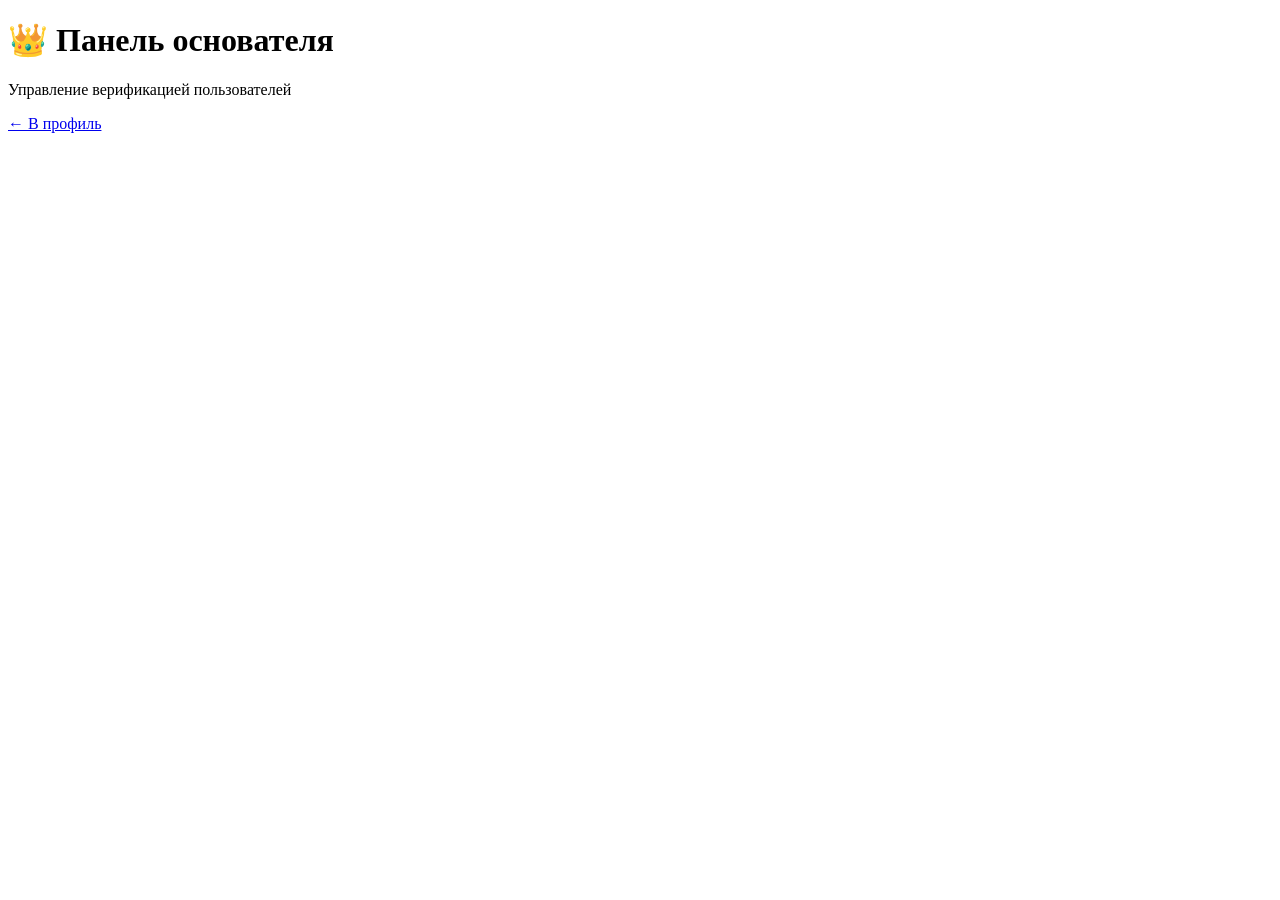
==== admin.html @ 9351183d "Create admin.html" ====
<!DOCTYPE html>
<html lang="ru">
<head>
    <meta charset="UTF-8">
    <meta name="viewport" content="width=device-width, initial-scale=1.0">
    <title>СмотрюTV — Панель основателя</title>
    <link rel="stylesheet" href="https://cdnjs.cloudflare.com/ajax/libs/font-awesome/6.0.0/css/all.min.css">
    <link rel="stylesheet" href="style.css">
</head>
<body>

    <div class="admin-wrap">
        <h1>👑 Панель основателя</h1>
        <p class="admin-sub">Управление верификацией пользователей</p>

        <div id="notFounder" class="not-founder" style="display:none;">
            Доступ только для основателя.
        </div>

        <div id="adminContent" style="display:none;">
            <div class="users-list" id="usersList"></div>
        </div>

        <a href="profile.html" class="back-link">← В профиль</a>
    </div>

    <script src="script.js"></script>
</body>
          </html>
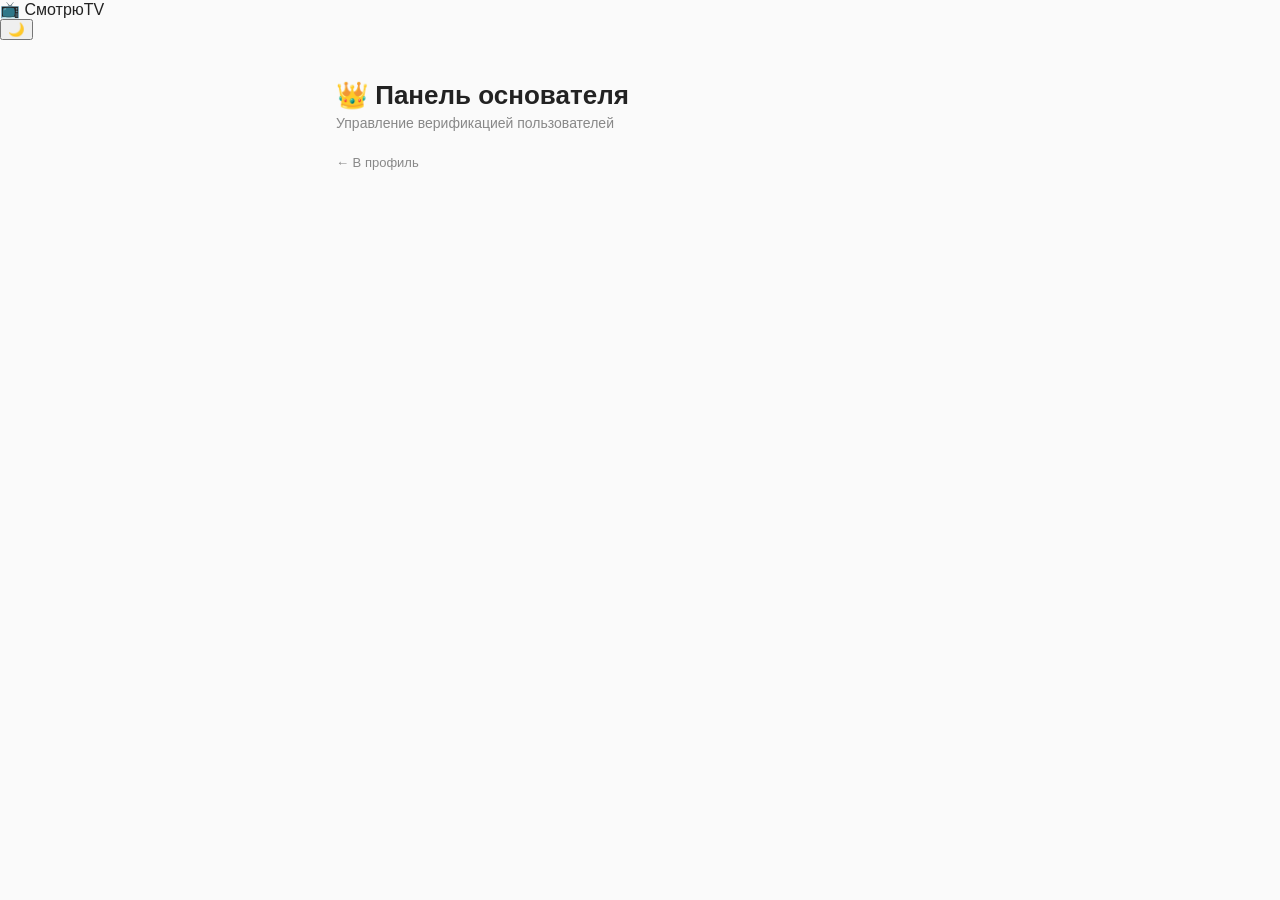
==== commit c5ba6e41: "Update admin.html" ====
--- a/admin.html
+++ b/admin.html
@@ -8,6 +8,11 @@
     <link rel="stylesheet" href="style.css">
 </head>
 <body>
+
+    <header class="top-bar">
+        <div class="logo">📺 Смотрю<span>TV</span></div>
+        <button class="theme-toggle" id="themeToggle" title="Сменить тему">🌙</button>
+    </header>
 
     <div class="admin-wrap">
         <h1>👑 Панель основателя</h1>
@@ -26,4 +31,4 @@
 
     <script src="script.js"></script>
 </body>
-          </html>
+    </html>
--- a/style.css
+++ b/style.css
@@ -0,0 +1,273 @@
+/* ===== Базовые ===== */
+* { box-sizing: border-box; }
+body {
+    margin: 0;
+    padding-bottom: 70px;
+    font-family: -apple-system, "Segoe UI", Roboto, sans-serif;
+    background: #fafafa;
+    color: #222;
+}
+
+.content { padding: 40px 20px; text-align: center; }
+
+/* ===== Нижняя панель ===== */
+.bottom-nav {
+    position: fixed;
+    bottom: 0;
+    left: 0;
+    width: 100%;
+    height: 60px;
+    background: #fff;
+    display: flex;
+    justify-content: space-around;
+    align-items: center;
+    border-top: 1px solid #eee;
+    box-shadow: 0 -2px 10px rgba(0,0,0,0.05);
+    z-index: 100;
+}
+.nav-item {
+    display: flex;
+    flex-direction: column;
+    align-items: center;
+    text-decoration: none;
+    color: #888;
+    font-size: 12px;
+    transition: color 0.2s;
+}
+.nav-item i { font-size: 20px; margin-bottom: 4px; }
+.nav-item.active { color: #007aff; }
+
+/* ===== Окно регистрации ===== */
+.auth-body {
+    display: flex;
+    justify-content: center;
+    align-items: center;
+    min-height: 100vh;
+    background: linear-gradient(135deg, #667eea, #764ba2);
+    padding: 20px;
+}
+.auth-box {
+    background: #fff;
+    padding: 32px 24px;
+    border-radius: 20px;
+    width: 100%;
+    max-width: 340px;
+    text-align: center;
+    box-shadow: 0 10px 30px rgba(0,0,0,0.2);
+}
+.auth-box h1 { margin: 0; color: #333; }
+.auth-sub { color: #888; margin: 6px 0 18px; font-size: 14px; }
+
+.tabs {
+    display: flex;
+    background: #f2f2f2;
+    border-radius: 10px;
+    padding: 4px;
+    margin-bottom: 16px;
+}
+.tab {
+    flex: 1;
+    border: none;
+    background: transparent;
+    padding: 8px;
+    border-radius: 8px;
+    cursor: pointer;
+    font-weight: 600;
+    color: #888;
+    font-size: 14px;
+}
+.tab.active { background: #fff; color: #333; box-shadow: 0 2px 6px rgba(0,0,0,0.1); }
+
+.field { margin-bottom: 12px; }
+.field input {
+    width: 100%;
+    padding: 12px;
+    border: 1px solid #ddd;
+    border-radius: 10px;
+    font-size: 14px;
+    outline: none;
+    transition: border 0.2s;
+}
+.field input:focus { border-color: #007aff; }
+
+.btn-main {
+    width: 100%;
+    padding: 12px;
+    background: #007aff;
+    color: #fff;
+    border: none;
+    border-radius: 10px;
+    font-size: 15px;
+    font-weight: 600;
+    cursor: pointer;
+    margin-top: 8px;
+    display: block;
+    text-decoration: none;
+    text-align: center;
+}
+.btn-main:hover { background: #0066d6; }
+.btn-admin { background: linear-gradient(135deg, #f6c945, #e6a700); color: #222; margin-top: 10px; }
+.btn-admin:hover { background: linear-gradient(135deg, #e6a700, #c89000); }
+
+.msg { font-size: 13px; color: #e53935; min-height: 18px; margin: 10px 0 0; }
+.back-link { display: block; margin-top: 14px; font-size: 13px; color: #888; text-decoration: none; }
+.back-link:hover { color: #333; }
+
+/* ===== Профиль ===== */
+.profile-card {
+    max-width: 340px;
+    margin: 60px auto;
+    background: #fff;
+    padding: 30px 24px;
+    border-radius: 20px;
+    text-align: center;
+    box-shadow: 0 6px 20px rgba(0,0,0,0.08);
+}
+.avatar {
+    width: 80px;
+    height: 80px;
+    border-radius: 50%;
+    background: #007aff;
+    color: #fff;
+    font-size: 34px;
+    display: flex;
+    align-items: center;
+    justify-content: center;
+    margin: 0 auto 12px;
+}
+.profile-card h2 {
+    margin: 8px 0 4px;
+    display: flex;
+    justify-content: center;
+    align-items: center;
+    gap: 6px;
+    flex-wrap: wrap;
+}
+.profile-card p { color: #888; margin: 0 0 10px; font-size: 14px; }
+.badge {
+    display: inline-block;
+    padding: 5px 14px;
+    border-radius: 20px;
+    background: #f2f2f2;
+    font-size: 13px;
+    margin: 10px 0 18px;
+}
+.badge.founder { background: gold; color: #333; font-weight: 700; }
+
+/* ===== Верификация (зелёная розетка) ===== */
+.verified-badge {
+    display: inline-block;
+    width: 22px;
+    height: 22px;
+    background: #22c55e;
+    position: relative;
+    vertical-align: middle;
+    /* Розетка из 8 треугольников через clip-path */
+    clip-path: polygon(
+        50% 0%, 61% 9%, 75% 6%, 79% 19%, 92% 25%, 91% 39%, 100% 50%,
+        91% 61%, 94% 75%, 81% 79%, 75% 92%, 61% 91%, 50% 100%,
+        39% 91%, 25% 94%, 21% 81%, 8% 75%, 9% 61%, 0% 50%,
+        9% 39%, 6% 25%, 19% 21%, 25% 8%, 39% 9%
+    );
+}
+.verified-badge::after {
+    content: "";
+    position: absolute;
+    top: 50%;
+    left: 50%;
+    width: 4px;
+    height: 8px;
+    border: solid #fff;
+    border-width: 0 2.5px 2.5px 0;
+    transform: translate(-50%, -60%) rotate(45deg);
+}
+.verified-badge.small { width: 16px; height: 16px; }
+.verified-badge.small::after {
+    width: 3px;
+    height: 6px;
+    border-width: 0 2px 2px 0;
+    transform: translate(-50%, -60%) rotate(45deg);
+}
+
+/* ===== Админ-панель ===== */
+.admin-wrap {
+    max-width: 640px;
+    margin: 40px auto;
+    padding: 0 16px 60px;
+}
+.admin-wrap h1 { font-size: 26px; margin-bottom: 4px; }
+.admin-sub { color: #888; margin: 0 0 24px; font-size: 14px; }
+.not-founder {
+    padding: 20px;
+    background: #fee2e2;
+    color: #b91c1c;
+    border-radius: 12px;
+    text-align: center;
+    margin-bottom: 20px;
+}
+
+.users-list {
+    display: flex;
+    flex-direction: column;
+    gap: 10px;
+}
+.user-row {
+    display: flex;
+    align-items: center;
+    justify-content: space-between;
+    background: #fff;
+    padding: 14px;
+    border-radius: 14px;
+    box-shadow: 0 2px 8px rgba(0,0,0,0.06);
+    gap: 10px;
+}
+.user-info {
+    display: flex;
+    align-items: center;
+    gap: 12px;
+    min-width: 0;
+}
+.user-avatar {
+    width: 42px;
+    height: 42px;
+    border-radius: 50%;
+    background: #007aff;
+    color: #fff;
+    display: flex;
+    align-items: center;
+    justify-content: center;
+    font-weight: 700;
+    font-size: 18px;
+    flex-shrink: 0;
+}
+.user-name {
+    font-weight: 600;
+    display: flex;
+    align-items: center;
+    gap: 6px;
+    font-size: 15px;
+}
+.user-email {
+    font-size: 12px;
+    color: #888;
+    overflow: hidden;
+    text-overflow: ellipsis;
+    white-space: nowrap;
+    max-width: 200px;
+}
+.crown { font-size: 16px; }
+.hint { font-size: 12px; color: #888; }
+.btn-verify {
+    background: #22c55e;
+    color: #fff;
+    border: none;
+    padding: 8px 14px;
+    border-radius: 10px;
+    font-size: 13px;
+    font-weight: 600;
+    cursor: pointer;
+    white-space: nowrap;
+}
+.btn-verify:hover { background: #16a34a; }
+.btn-verify.revoke { background: #ef4444; }
+.btn-verify.revoke:hover { background: #dc2626; }
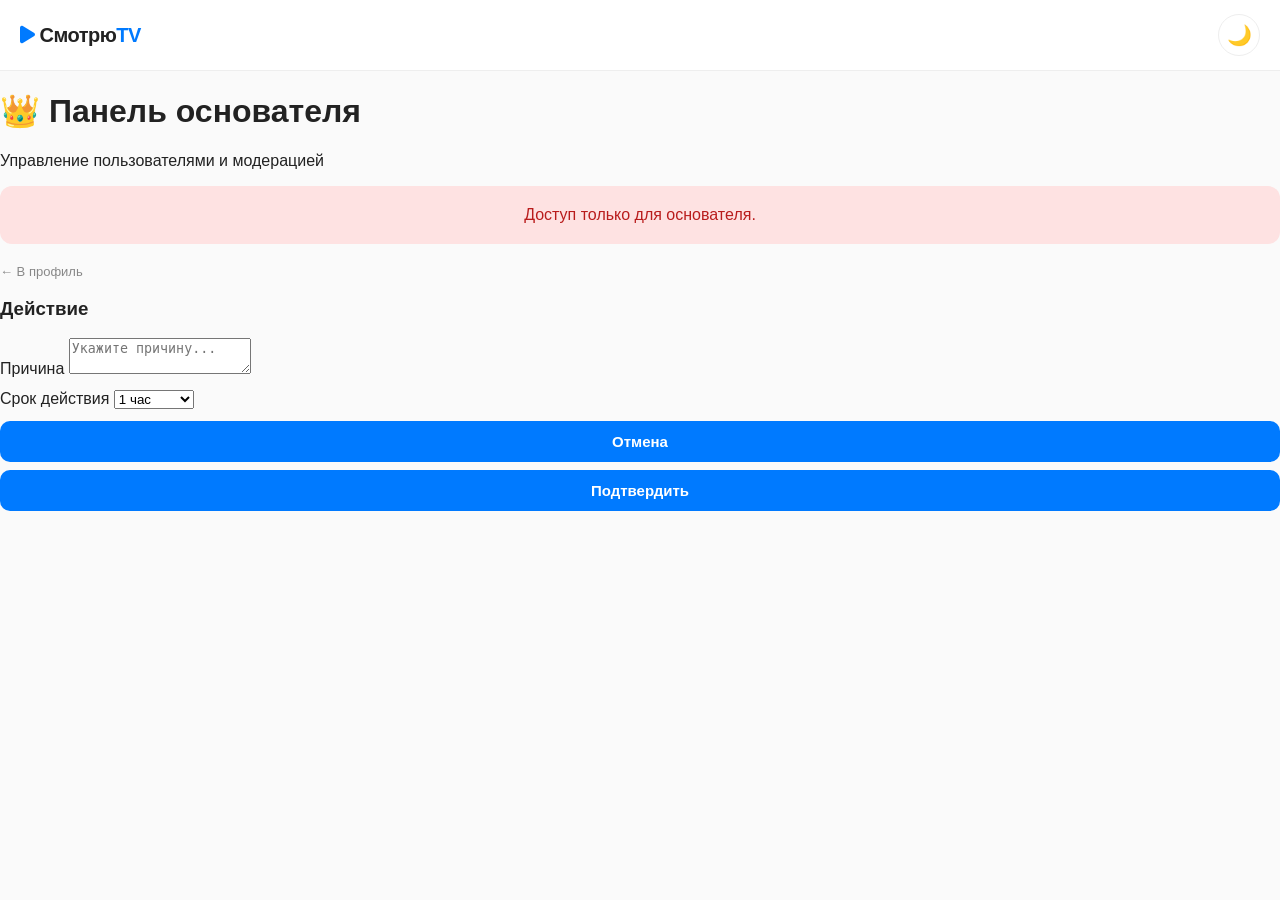
==== commit deae0776: "Update admin.html" ====
--- a/admin.html
+++ b/admin.html
@@ -4,29 +4,61 @@
     <meta charset="UTF-8">
     <meta name="viewport" content="width=device-width, initial-scale=1.0">
     <title>СмотрюTV — Панель основателя</title>
-    <link rel="stylesheet" href="https://cdnjs.cloudflare.com/ajax/libs/font-awesome/6.0.0/css/all.min.css">
+    <link rel="stylesheet" href="https://cdnjs.cloudflare.com/ajax/libs/font-awesome/6.5.1/css/all.min.css">
     <link rel="stylesheet" href="style.css">
 </head>
 <body>
-
     <header class="top-bar">
-        <div class="logo">📺 Смотрю<span>TV</span></div>
-        <button class="theme-toggle" id="themeToggle" title="Сменить тему">🌙</button>
+        <div class="logo">
+            <span class="logo-mark"><i class="fas fa-play"></i></span>
+            Смотрю<span class="logo-accent">TV</span>
+        </div>
+        <button class="theme-toggle" id="themeToggle" aria-label="Сменить тему">🌙</button>
     </header>
 
-    <div class="admin-wrap">
-        <h1>👑 Панель основателя</h1>
-        <p class="admin-sub">Управление верификацией пользователей</p>
-
-        <div id="notFounder" class="not-founder" style="display:none;">
-            Доступ только для основателя.
+    <main class="admin-page">
+        <div class="admin-header">
+            <h1>👑 Панель основателя</h1>
+            <p>Управление пользователями и модерацией</p>
         </div>
 
+        <div id="notFounder" class="not-founder" style="display:none;">Доступ только для основателя.</div>
+
         <div id="adminContent" style="display:none;">
+            <div class="admin-stats">
+                <div class="stat-card"><div class="stat-num" id="statTotal">0</div><div class="stat-label">Всего</div></div>
+                <div class="stat-card"><div class="stat-num" id="statVerified">0</div><div class="stat-label">Верифицировано</div></div>
+                <div class="stat-card"><div class="stat-num" id="statBlocked">0</div><div class="stat-label">Заблокировано</div></div>
+            </div>
             <div class="users-list" id="usersList"></div>
         </div>
 
         <a href="profile.html" class="back-link">← В профиль</a>
+    </main>
+
+    <!-- Модалка модерации -->
+    <div class="modal-overlay" id="modal">
+        <div class="modal-box">
+            <h3 id="modalTitle">Действие</h3>
+            <div class="field">
+                <label>Причина</label>
+                <textarea id="modalReason" placeholder="Укажите причину..."></textarea>
+            </div>
+            <div class="field" id="modalDurationField">
+                <label>Срок действия</label>
+                <select id="modalDuration">
+                    <option value="1h">1 час</option>
+                    <option value="1d">1 день</option>
+                    <option value="7d">7 дней</option>
+                    <option value="30d">30 дней</option>
+                    <option value="forever">Навсегда</option>
+                </select>
+            </div>
+            <div class="btn-row">
+                <button class="btn-main btn-ghost" id="modalCancel">Отмена</button>
+                <button class="btn-main" id="modalConfirm">Подтвердить</button>
+            </div>
+        </div>
     </div>
 
     <script src="script.js"></script>
--- a/style.css
+++ b/style.css
@@ -1,43 +1,298 @@
-/* ===== Базовые ===== */
+/* ========== ПЕРЕМЕННЫЕ ТЕМ ========== */
+:root {
+    --bg: #fafafa;
+    --bg-card: #ffffff;
+    --bg-elevated: #ffffff;
+    --text: #222222;
+    --text-muted: #888888;
+    --border: #eeeeee;
+    --primary: #007aff;
+    --primary-hover: #0066d6;
+    --shadow: 0 2px 10px rgba(0,0,0,0.05);
+    --nav-bg: #ffffff;
+}
+
+[data-theme="dark"] {
+    --bg: #0f0f14;
+    --bg-card: #1a1a22;
+    --bg-elevated: #232330;
+    --text: #f0f0f5;
+    --text-muted: #9a9aae;
+    --border: #2a2a36;
+    --primary: #4a9eff;
+    --primary-hover: #6eb0ff;
+    --shadow: 0 2px 10px rgba(0,0,0,0.4);
+    --nav-bg: #1a1a22;
+}
+
+/* ========== БАЗОВЫЕ ========== */
 * { box-sizing: border-box; }
 body {
     margin: 0;
-    padding-bottom: 70px;
+    padding-bottom: 80px;
     font-family: -apple-system, "Segoe UI", Roboto, sans-serif;
-    background: #fafafa;
-    color: #222;
-}
-
-.content { padding: 40px 20px; text-align: center; }
-
-/* ===== Нижняя панель ===== */
+    background: var(--bg);
+    color: var(--text);
+    transition: background 0.3s, color 0.3s;
+}
+h1, h2, h3 { color: var(--text); }
+
+/* ========== ВЕРХНЯЯ ПАНЕЛЬ ========== */
+.top-bar {
+    position: sticky;
+    top: 0;
+    display: flex;
+    align-items: center;
+    justify-content: space-between;
+    padding: 14px 20px;
+    background: var(--nav-bg);
+    border-bottom: 1px solid var(--border);
+    z-index: 50;
+    transition: background 0.3s;
+}
+.logo {
+    font-weight: 800;
+    font-size: 20px;
+    letter-spacing: -0.5px;
+}
+.logo span { color: var(--primary); }
+
+.theme-toggle {
+    width: 42px;
+    height: 42px;
+    border-radius: 50%;
+    border: 1px solid var(--border);
+    background: var(--bg-card);
+    font-size: 20px;
+    cursor: pointer;
+    display: flex;
+    align-items: center;
+    justify-content: center;
+    transition: transform 0.2s, background 0.3s;
+}
+.theme-toggle:hover { transform: scale(1.1) rotate(15deg); }
+.auth-theme {
+    position: fixed;
+    top: 16px;
+    right: 16px;
+    z-index: 10;
+    box-shadow: 0 4px 12px rgba(0,0,0,0.15);
+}
+
+/* ========== ГЛАВНЫЙ КОНТЕНТ ========== */
+.content { padding: 20px; max-width: 900px; margin: 0 auto; }
+
+.hero {
+    text-align: center;
+    padding: 30px 10px;
+    background: linear-gradient(135deg, var(--primary), #764ba2);
+    border-radius: 20px;
+    color: #fff;
+    margin-bottom: 24px;
+}
+.hero h1 { color: #fff; font-size: 24px; margin: 0 0 8px; }
+.hero p { margin: 0; opacity: 0.9; }
+
+section { margin-bottom: 28px; }
+section h2 { font-size: 18px; margin: 0 0 12px; }
+
+/* Чипы категорий */
+.chips {
+    display: flex;
+    gap: 8px;
+    overflow-x: auto;
+    padding-bottom: 6px;
+    scrollbar-width: none;
+}
+.chips::-webkit-scrollbar { display: none; }
+.chip {
+    padding: 8px 16px;
+    border-radius: 20px;
+    border: 1px solid var(--border);
+    background: var(--bg-card);
+    color: var(--text);
+    font-size: 14px;
+    cursor: pointer;
+    white-space: nowrap;
+    transition: all 0.2s;
+}
+.chip.active {
+    background: var(--primary);
+    color: #fff;
+    border-color: var(--primary);
+}
+
+/* Карточки */
+.card-grid {
+    display: grid;
+    grid-template-columns: repeat(auto-fill, minmax(150px, 1fr));
+    gap: 12px;
+}
+.card {
+    background: var(--bg-card);
+    border-radius: 14px;
+    padding: 10px;
+    box-shadow: var(--shadow);
+    transition: transform 0.2s;
+    cursor: pointer;
+}
+.card:hover { transform: translateY(-3px); }
+.card-thumb {
+    height: 100px;
+    border-radius: 10px;
+    display: flex;
+    align-items: center;
+    justify-content: center;
+    font-size: 40px;
+    margin-bottom: 8px;
+}
+.card h3 { font-size: 14px; margin: 0 0 4px; }
+.card p { font-size: 12px; color: var(--text-muted); margin: 0; }
+
+/* Тренды */
+.trend-list {
+    display: flex;
+    flex-direction: column;
+    gap: 8px;
+}
+.trend-item {
+    display: flex;
+    align-items: center;
+    gap: 12px;
+    background: var(--bg-card);
+    padding: 12px 14px;
+    border-radius: 12px;
+    box-shadow: var(--shadow);
+}
+.trend-num {
+    font-size: 20px;
+    font-weight: 800;
+    color: var(--primary);
+    min-width: 28px;
+}
+.trend-item b { display: block; font-size: 14px; }
+.trend-item small { color: var(--text-muted); font-size: 12px; }
+
+/* ========== НИЖНЯЯ ПАНЕЛЬ ========== */
 .bottom-nav {
     position: fixed;
-    bottom: 0;
-    left: 0;
+    bottom: 12px;
+    left: 50%;
+    transform: translateX(-50%);
+    width: calc(100% - 24px);
+    max-width: 420px;
+    height: 64px;
+    background: var(--nav-bg);
+    display: flex;
+    justify-content: space-around;
+    align-items: center;
+    border-radius: 22px;
+    border: 1px solid var(--border);
+    box-shadow: 0 8px 24px rgba(0,0,0,0.12);
+    z-index: 100;
+    transition: background 0.3s;
+}
+.nav-item {
+    display: flex;
+    flex-direction: column;
+    align-items: center;
+    text-decoration: none;
+    color: var(--text-muted);
+    font-size: 11px;
+    gap: 2px;
+    padding: 6px 16px;
+    border-radius: 14px;
+    transition: all 0.2s;
+}
+.nav-icon {
+    width: 38px;
+    height: 32px;
+    display: flex;
+    align-items: center;
+    justify-content: center;
+    border-radius: 12px;
+    transition: background 0.2s, transform 0.2s;
+}
+.nav-icon i { font-size: 17px; }
+.nav-item.active { color: var(--primary); font-weight: 600; }
+.nav-item.active .nav-icon {
+    background: var(--primary);
+    color: #fff;
+    transform: translateY(-2px);
+    box-shadow: 0 4px 10px rgba(0,122,255,0.35);
+}
+.nav-item:hover .nav-icon { transform: translateY(-2px); }
+
+/* ========== ОКНО ПОИСКА ========== */
+.search-overlay {
+    position: fixed;
+    inset: 0;
+    background: rgba(0,0,0,0.5);
+    backdrop-filter: blur(4px);
+    display: none;
+    justify-content: center;
+    align-items: flex-start;
+    padding: 80px 16px 16px;
+    z-index: 200;
+}
+.search-overlay.active { display: flex; }
+.search-box {
+    background: var(--bg-card);
     width: 100%;
-    height: 60px;
-    background: #fff;
-    display: flex;
-    justify-content: space-around;
-    align-items: center;
-    border-top: 1px solid #eee;
-    box-shadow: 0 -2px 10px rgba(0,0,0,0.05);
-    z-index: 100;
-}
-.nav-item {
-    display: flex;
-    flex-direction: column;
-    align-items: center;
-    text-decoration: none;
-    color: #888;
-    font-size: 12px;
-    transition: color 0.2s;
-}
-.nav-item i { font-size: 20px; margin-bottom: 4px; }
-.nav-item.active { color: #007aff; }
-
-/* ===== Окно регистрации ===== */
+    max-width: 500px;
+    border-radius: 20px;
+    overflow: hidden;
+    box-shadow: 0 20px 50px rgba(0,0,0,0.3);
+    animation: slideDown 0.25s ease;
+}
+@keyframes slideDown {
+    from { opacity: 0; transform: translateY(-20px); }
+    to { opacity: 1; transform: translateY(0); }
+}
+.search-header {
+    display: flex;
+    align-items: center;
+    gap: 8px;
+    padding: 14px;
+    border-bottom: 1px solid var(--border);
+}
+.search-header input {
+    flex: 1;
+    padding: 10px 14px;
+    border: 1px solid var(--border);
+    border-radius: 12px;
+    background: var(--bg);
+    color: var(--text);
+    font-size: 14px;
+    outline: none;
+}
+.search-header input:focus { border-color: var(--primary); }
+.search-close {
+    width: 36px;
+    height: 36px;
+    border: none;
+    background: var(--bg);
+    color: var(--text);
+    border-radius: 50%;
+    font-size: 16px;
+    cursor: pointer;
+}
+.search-results { padding: 10px; max-height: 60vh; overflow-y: auto; }
+.search-hint { color: var(--text-muted); font-size: 13px; text-align: center; padding: 20px; margin: 0; }
+.search-item {
+    display: flex;
+    align-items: center;
+    gap: 12px;
+    padding: 12px 14px;
+    border-radius: 10px;
+    cursor: pointer;
+    transition: background 0.2s;
+}
+.search-item:hover { background: var(--bg); }
+.search-item span { font-size: 12px; color: var(--text-muted); min-width: 80px; }
+.search-item b { font-size: 14px; }
+
+/* ========== РЕГИСТРАЦИЯ ========== */
 .auth-body {
     display: flex;
     justify-content: center;
@@ -47,7 +302,8 @@
     padding: 20px;
 }
 .auth-box {
-    background: #fff;
+    background: var(--bg-card);
+    color: var(--text);
     padding: 32px 24px;
     border-radius: 20px;
     width: 100%;
@@ -55,12 +311,13 @@
     text-align: center;
     box-shadow: 0 10px 30px rgba(0,0,0,0.2);
 }
-.auth-box h1 { margin: 0; color: #333; }
-.auth-sub { color: #888; margin: 6px 0 18px; font-size: 14px; }
+.auth-box h1 { margin: 0; font-size: 22px; }
+.auth-box h1 span { color: var(--primary); }
+.auth-sub { color: var(--text-muted); margin: 6px 0 18px; font-size: 14px; }
 
 .tabs {
     display: flex;
-    background: #f2f2f2;
+    background: var(--bg);
     border-radius: 10px;
     padding: 4px;
     margin-bottom: 16px;
@@ -73,27 +330,33 @@
     border-radius: 8px;
     cursor: pointer;
     font-weight: 600;
-    color: #888;
+    color: var(--text-muted);
     font-size: 14px;
-}
-.tab.active { background: #fff; color: #333; box-shadow: 0 2px 6px rgba(0,0,0,0.1); }
+    transition: all 0.2s;
+}
+.tab.active {
+    background: var(--bg-card);
+    color: var(--text);
+    box-shadow: 0 2px 6px rgba(0,0,0,0.1);
+}
 
 .field { margin-bottom: 12px; }
 .field input {
     width: 100%;
     padding: 12px;
-    border: 1px solid #ddd;
-    border-radius: 10px;
-    font-size: 14px;
+    border: 1px solid var(--border);
+    border-radius: 10px    font-size: 14px;
     outline: none;
+    background: var(--bg);
+    color: var(--text);
     transition: border 0.2s;
 }
-.field input:focus { border-color: #007aff; }
+.field input:focus { border-color: var(--primary); }
 
 .btn-main {
     width: 100%;
     padding: 12px;
-    background: #007aff;
+    background: var(--primary);
     color: #fff;
     border: none;
     border-radius: 10px;
@@ -104,30 +367,47 @@
     display: block;
     text-decoration: none;
     text-align: center;
-}
-.btn-main:hover { background: #0066d6; }
-.btn-admin { background: linear-gradient(135deg, #f6c945, #e6a700); color: #222; margin-top: 10px; }
+    transition: background 0.2s;
+}
+.btn-main:hover { background: var(--primary-hover); }
+.btn-admin {
+    background: linear-gradient(135deg, #f6c945, #e6a700);
+    color: #222;
+    margin-top: 10px;
+}
 .btn-admin:hover { background: linear-gradient(135deg, #e6a700, #c89000); }
 
-.msg { font-size: 13px; color: #e53935; min-height: 18px; margin: 10px 0 0; }
-.back-link { display: block; margin-top: 14px; font-size: 13px; color: #888; text-decoration: none; }
-.back-link:hover { color: #333; }
-
-/* ===== Профиль ===== */
+.msg {
+    font-size: 13px;
+    color: #e53935;
+    min-height: 18px;
+    margin: 10px 0 0;
+}
+.back-link {
+    display: block;
+    margin-top: 14px;
+    font-size: 13px;
+    color: var(--text-muted);
+    text-decoration: none;
+}
+.back-link:hover { color: var(--text); }
+
+/* ========== ПРОФИЛЬ ========== */
 .profile-card {
     max-width: 340px;
-    margin: 60px auto;
-    background: #fff;
+    margin: 40px auto;
+    background: var(--bg-card);
+    color: var(--text);
     padding: 30px 24px;
     border-radius: 20px;
     text-align: center;
-    box-shadow: 0 6px 20px rgba(0,0,0,0.08);
+    box-shadow: var(--shadow);
 }
 .avatar {
     width: 80px;
     height: 80px;
     border-radius: 50%;
-    background: #007aff;
+    background: var(--primary);
     color: #fff;
     font-size: 34px;
     display: flex;
@@ -143,18 +423,18 @@
     gap: 6px;
     flex-wrap: wrap;
 }
-.profile-card p { color: #888; margin: 0 0 10px; font-size: 14px; }
+.profile-card p { color: var(--text-muted); margin: 0 0 10px; font-size: 14px; }
 .badge {
     display: inline-block;
     padding: 5px 14px;
     border-radius: 20px;
-    background: #f2f2f2;
+    background: var(--bg);
     font-size: 13px;
     margin: 10px 0 18px;
 }
 .badge.founder { background: gold; color: #333; font-weight: 700; }
 
-/* ===== Верификация (зелёная розетка) ===== */
+/* ========== ВЕРИФИКАЦИЯ (зелёная розетка) ========== */
 .verified-badge {
     display: inline-block;
     width: 22px;
@@ -162,7 +442,6 @@
     background: #22c55e;
     position: relative;
     vertical-align: middle;
-    /* Розетка из 8 треугольников через clip-path */
     clip-path: polygon(
         50% 0%, 61% 9%, 75% 6%, 79% 19%, 92% 25%, 91% 39%, 100% 50%,
         91% 61%, 94% 75%, 81% 79%, 75% 92%, 61% 91%, 50% 100%,
@@ -189,14 +468,14 @@
     transform: translate(-50%, -60%) rotate(45deg);
 }
 
-/* ===== Админ-панель ===== */
+/* ========== ПАНЕЛЬ ОСНОВАТЕЛЯ ========== */
 .admin-wrap {
     max-width: 640px;
-    margin: 40px auto;
-    padding: 0 16px 60px;
-}
-.admin-wrap h1 { font-size: 26px; margin-bottom: 4px; }
-.admin-sub { color: #888; margin: 0 0 24px; font-size: 14px; }
+    margin: 30px auto;
+    padding: 0 16px 80px;
+}
+.admin-wrap h1 { font-size: 24px; margin-bottom: 4px; }
+.admin-sub { color: var(--text-muted); margin: 0 0 24px; font-size: 14px; }
 .not-founder {
     padding: 20px;
     background: #fee2e2;
@@ -205,20 +484,15 @@
     text-align: center;
     margin-bottom: 20px;
 }
-
-.users-list {
-    display: flex;
-    flex-direction: column;
-    gap: 10px;
-}
+.users-list { display: flex; flex-direction: column; gap: 10px; }
 .user-row {
     display: flex;
     align-items: center;
     justify-content: space-between;
-    background: #fff;
+    background: var(--bg-card);
     padding: 14px;
     border-radius: 14px;
-    box-shadow: 0 2px 8px rgba(0,0,0,0.06);
+    box-shadow: var(--shadow);
     gap: 10px;
 }
 .user-info {
@@ -231,7 +505,7 @@
     width: 42px;
     height: 42px;
     border-radius: 50%;
-    background: #007aff;
+    background: var(--primary);
     color: #fff;
     display: flex;
     align-items: center;
@@ -246,17 +520,18 @@
     align-items: center;
     gap: 6px;
     font-size: 15px;
+    color: var(--text);
 }
 .user-email {
     font-size: 12px;
-    color: #888;
+    color: var(--text-muted);
     overflow: hidden;
     text-overflow: ellipsis;
     white-space: nowrap;
     max-width: 200px;
 }
 .crown { font-size: 16px; }
-.hint { font-size: 12px; color: #888; }
+.hint { font-size: 12px; color: var(--text-muted); }
 .btn-verify {
     background: #22c55e;
     color: #fff;
@@ -267,6 +542,7 @@
     font-weight: 600;
     cursor: pointer;
     white-space: nowrap;
+    transition: background 0.2s;
 }
 .btn-verify:hover { background: #16a34a; }
 .btn-verify.revoke { background: #ef4444; }
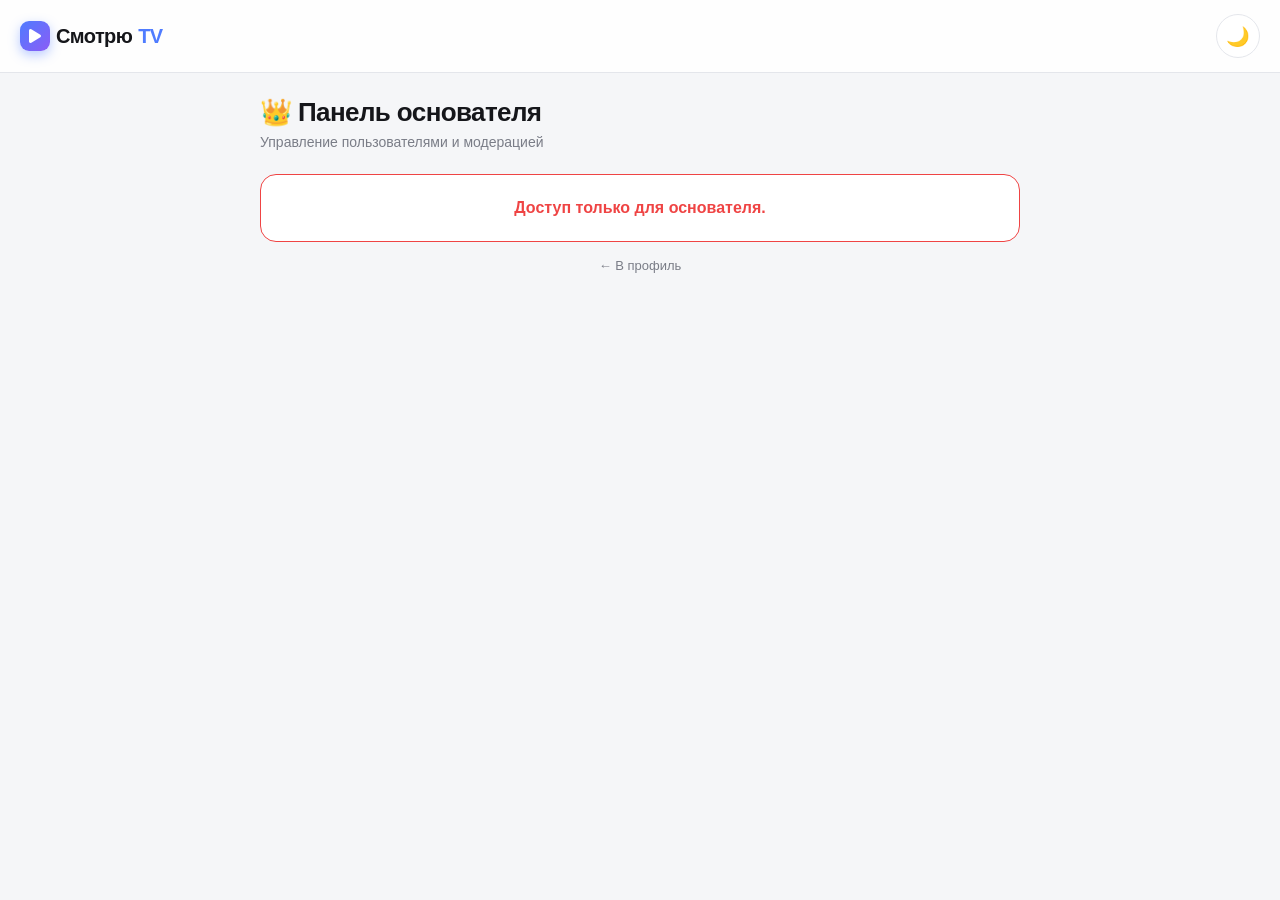
==== commit ee4fbdf8: "Update admin.html" ====
--- a/admin.html
+++ b/admin.html
@@ -36,7 +36,6 @@
         <a href="profile.html" class="back-link">← В профиль</a>
     </main>
 
-    <!-- Модалка модерации -->
     <div class="modal-overlay" id="modal">
         <div class="modal-box">
             <h3 id="modalTitle">Действие</h3>
--- a/style.css
+++ b/style.css
@@ -1,445 +1,670 @@
-/* ========== ПЕРЕМЕННЫЕ ТЕМ ========== */
+/* ==========================================
+   ПЕРЕМЕННЫЕ ТЕМ
+   ========================================== */
 :root {
-    --bg: #fafafa;
+    --bg: #f5f6f8;
     --bg-card: #ffffff;
     --bg-elevated: #ffffff;
-    --text: #222222;
-    --text-muted: #888888;
-    --border: #eeeeee;
-    --primary: #007aff;
-    --primary-hover: #0066d6;
-    --shadow: 0 2px 10px rgba(0,0,0,0.05);
-    --nav-bg: #ffffff;
+    --bg-input: #f0f1f4;
+    --text: #15161a;
+    --text-muted: #7a7d87;
+    --border: #e4e6eb;
+    --primary: #4f7cff;
+    --primary-hover: #3a66e6;
+    --primary-soft: rgba(79, 124, 255, 0.12);
+    --danger: #ef4444;
+    --success: #22c55e;
+    --shadow: 0 4px 20px rgba(20, 22, 30, 0.06);
+    --nav-bg: rgba(255, 255, 255, 0.85);
 }
 
 [data-theme="dark"] {
-    --bg: #0f0f14;
-    --bg-card: #1a1a22;
-    --bg-elevated: #232330;
-    --text: #f0f0f5;
-    --text-muted: #9a9aae;
-    --border: #2a2a36;
-    --primary: #4a9eff;
-    --primary-hover: #6eb0ff;
-    --shadow: 0 2px 10px rgba(0,0,0,0.4);
-    --nav-bg: #1a1a22;
-}
-
-/* ========== БАЗОВЫЕ ========== */
-* { box-sizing: border-box; }
+    --bg: #0d0e12;
+    --bg-card: #17181f;
+    --bg-elevated: #1e2029;
+    --bg-input: #22242e;
+    --text: #eef0f5;
+    --text-muted: #8b8e9a;
+    --border: #2a2c38;
+    --primary: #6b93ff;
+    --primary-hover: #85a8ff;
+    --primary-soft: rgba(107, 147, 255, 0.15);
+    --shadow: 0 4px 24px rgba(0, 0, 0, 0.5);
+    --nav-bg: rgba(23, 24, 31, 0.85);
+}
+
+/* ==========================================
+   БАЗА
+   ========================================== */
+* { box-sizing: border-box; margin: 0; padding: 0; }
+
+html { scroll-behavior: smooth; }
+
 body {
-    margin: 0;
-    padding-bottom: 80px;
-    font-family: -apple-system, "Segoe UI", Roboto, sans-serif;
+    font-family: -apple-system, BlinkMacSystemFont, "Segoe UI", Roboto, "Helvetica Neue", sans-serif;
     background: var(--bg);
     color: var(--text);
-    transition: background 0.3s, color 0.3s;
-}
-h1, h2, h3 { color: var(--text); }
-
-/* ========== ВЕРХНЯЯ ПАНЕЛЬ ========== */
+    padding-bottom: 100px;
+    min-height: 100vh;
+    transition: background 0.3s ease, color 0.3s ease;
+    -webkit-font-smoothing: antialiased;
+}
+
+a { color: inherit; text-decoration: none; }
+button { font-family: inherit; }
+input, textarea, select { font-family: inherit; }
+
+/* ==========================================
+   ВЕРХНЯЯ ПАНЕЛЬ (шапка)
+   ========================================== */
 .top-bar {
     position: sticky;
     top: 0;
+    z-index: 90;
     display: flex;
     align-items: center;
     justify-content: space-between;
     padding: 14px 20px;
     background: var(--nav-bg);
+    backdrop-filter: blur(20px);
+    -webkit-backdrop-filter: blur(20px);
     border-bottom: 1px solid var(--border);
-    z-index: 50;
-    transition: background 0.3s;
-}
+    transition: background 0.3s ease, border-color 0.3s ease;
+}
+
 .logo {
+    font-size: 20px;
     font-weight: 800;
-    font-size: 20px;
-    letter-spacing: -0.5px;
-}
-.logo span { color: var(--primary); }
-
+    letter-spacing: -0.6px;
+    display: flex;
+    align-items: center;
+    gap: 6px;
+}
+.logo-mark {
+    width: 30px;
+    height: 30px;
+    border-radius: 9px;
+    background: linear-gradient(135deg, var(--primary), #8b5cf6);
+    display: flex;
+    align-items: center;
+    justify-content: center;
+    color: #fff;
+    font-size: 16px;
+    box-shadow: 0 4px 12px rgba(79, 124, 255, 0.4);
+}
+.logo-accent { color: var(--primary); }
+
+/* Переключатель темы — справа */
 .theme-toggle {
-    width: 42px;
-    height: 42px;
+    width: 44px;
+    height: 44px;
     border-radius: 50%;
     border: 1px solid var(--border);
     background: var(--bg-card);
-    font-size: 20px;
-    cursor: pointer;
-    display: flex;
-    align-items: center;
-    justify-content: center;
-    transition: transform 0.2s, background 0.3s;
-}
-.theme-toggle:hover { transform: scale(1.1) rotate(15deg); }
-.auth-theme {
-    position: fixed;
-    top: 16px;
-    right: 16px;
-    z-index: 10;
-    box-shadow: 0 4px 12px rgba(0,0,0,0.15);
-}
-
-/* ========== ГЛАВНЫЙ КОНТЕНТ ========== */
-.content { padding: 20px; max-width: 900px; margin: 0 auto; }
+    color: var(--text);
+    font-size: 19px;
+    cursor: pointer;
+    display: flex;
+    align-items: center;
+    justify-content: center;
+    transition: transform 0.25s ease, background 0.25s ease, border-color 0.25s;
+    flex-shrink: 0;
+}
+.theme-toggle:hover {
+    transform: scale(1.08) rotate(18deg);
+    border-color: var(--primary);
+}
+.theme-toggle:active { transform: scale(0.94); }
+
+/* ==========================================
+   КОНТЕНТ ГЛАВНОЙ
+   ========================================== */
+.page {
+    max-width: 1080px;
+    margin: 0 auto;
+    padding: 24px 20px 40px;
+}
 
 .hero {
-    text-align: center;
-    padding: 30px 10px;
-    background: linear-gradient(135deg, var(--primary), #764ba2);
-    border-radius: 20px;
+    position: relative;
+    padding: 40px 30px;
+    border-radius: 24px;
+    background: linear-gradient(135deg, #4f7cff 0%, #8b5cf6 100%);
     color: #fff;
-    margin-bottom: 24px;
-}
-.hero h1 { color: #fff; font-size: 24px; margin: 0 0 8px; }
-.hero p { margin: 0; opacity: 0.9; }
-
-section { margin-bottom: 28px; }
-section h2 { font-size: 18px; margin: 0 0 12px; }
-
-/* Чипы категорий */
+    overflow: hidden;
+    margin-bottom: 28px;
+    box-shadow: 0 12px 36px rgba(79, 124, 255, 0.3);
+}
+.hero::before {
+    content: "";
+    position: absolute;
+    top: -60px; right: -60px;
+    width: 220px; height: 220px;
+    background: rgba(255,255,255,0.15);
+    border-radius: 50%;
+}
+.hero::after {
+    content: "";
+    position: absolute;
+    bottom: -80px; left: -40px;
+    width: 180px; height: 180px;
+    background: rgba(255,255,255,0.1);
+    border-radius: 50%;
+}
+.hero-content { position: relative; z-index: 1; }
+.hero h1 {
+    font-size: 28px;
+    font-weight: 800;
+    letter-spacing: -0.8px;
+    margin-bottom: 8px;
+}
+.hero p {
+    font-size: 15px;
+    opacity: 0.92;
+    margin-bottom: 20px;
+}
+.hero-btn {
+    display: inline-flex;
+    align-items: center;
+    gap: 8px;
+    padding: 11px 22px;
+    background: #fff;
+    color: #4f7cff;
+    border-radius: 12px;
+    font-weight: 700;
+    font-size: 14px;
+    border: none;
+    cursor: pointer;
+    transition: transform 0.2s;
+}
+.hero-btn:hover { transform: translateY(-2px); }
+
+.section { margin-bottom: 32px; }
+.section-head {
+    display: flex;
+    align-items: center;
+    justify-content: space-between;
+    margin-bottom: 14px;
+}
+.section-head h2 {
+    font-size: 19px;
+    font-weight: 700;
+    letter-spacing: -0.4px;
+}
+.section-head .see-all {
+    font-size: 13px;
+    color: var(--primary);
+    font-weight: 600;
+    cursor: pointer;
+}
+
+/* Категории — чипы */
 .chips {
     display: flex;
     gap: 8px;
     overflow-x: auto;
-    padding-bottom: 6px;
+    padding: 4px 0 8px;
     scrollbar-width: none;
 }
 .chips::-webkit-scrollbar { display: none; }
 .chip {
-    padding: 8px 16px;
-    border-radius: 20px;
+    padding: 9px 18px;
+    border-radius: 12px;
     border: 1px solid var(--border);
     background: var(--bg-card);
     color: var(--text);
     font-size: 14px;
+    font-weight: 600;
     cursor: pointer;
     white-space: nowrap;
     transition: all 0.2s;
 }
+.chip:hover { border-color: var(--primary); }
 .chip.active {
     background: var(--primary);
     color: #fff;
     border-color: var(--primary);
+    box-shadow: 0 4px 14px var(--primary-soft);
 }
 
 /* Карточки */
 .card-grid {
     display: grid;
-    grid-template-columns: repeat(auto-fill, minmax(150px, 1fr));
-    gap: 12px;
+    grid-template-columns: repeat(auto-fill, minmax(170px, 1fr));
+    gap: 16px;
 }
 .card {
     background: var(--bg-card);
+    border-radius: 16px;
+    padding: 10px;
+    border: 1px solid var(--border);
+    cursor: pointer;
+    transition: transform 0.22s ease, box-shadow 0.22s ease, border-color 0.22s;
+}
+.card:hover {
+    transform: translateY(-4px);
+    box-shadow: var(--shadow);
+    border-color: transparent;
+}
+.card-thumb {
+    height: 110px;
+    border-radius: 12px;
+    display: flex;
+    align-items: center;
+    justify-content: center;
+    font-size: 42px;
+    margin-bottom: 10px;
+    position: relative;
+    overflow: hidden;
+}
+.card-badge {
+    position: absolute;
+    top: 8px;
+    left: 8px;
+    padding: 3px 9px;
+    background: rgba(0,0,0,0.45);
+    color: #fff;
+    font-size: 11px;
+    font-weight: 700;
+    border-radius: 8px;
+    backdrop-filter: blur(6px);
+}
+.card h3 {
+    font-size: 14px;
+    font-weight: 600;
+    margin-bottom: 4px;
+    white-space: nowrap;
+    overflow: hidden;
+    text-overflow: ellipsis;
+}
+.card p {
+    font-size: 12px;
+    color: var(--text-muted);
+}
+
+/* Тренды */
+.trend-list { display: flex; flex-direction: column; gap: 10px; }
+.trend-item {
+    display: flex;
+    align-items: center;
+    gap: 14px;
+    background: var(--bg-card);
+    padding: 14px 16px;
     border-radius: 14px;
-    padding: 10px;
-    box-shadow: var(--shadow);
-    transition: transform 0.2s;
-    cursor: pointer;
-}
-.card:hover { transform: translateY(-3px); }
-.card-thumb {
-    height: 100px;
-    border-radius: 10px;
-    display: flex;
-    align-items: center;
-    justify-content: center;
-    font-size: 40px;
-    margin-bottom: 8px;
-}
-.card h3 { font-size: 14px; margin: 0 0 4px; }
-.card p { font-size: 12px; color: var(--text-muted); margin: 0; }
-
-/* Тренды */
-.trend-list {
-    display: flex;
-    flex-direction: column;
-    gap: 8px;
-}
-.trend-item {
-    display: flex;
-    align-items: center;
-    gap: 12px;
-    background: var(--bg-card);
-    padding: 12px 14px;
-    border-radius: 12px;
-    box-shadow: var(--shadow);
+    border: 1px solid var(--border);
+    cursor: pointer;
+    transition: transform 0.2s, border-color 0.2s;
+}
+.trend-item:hover {
+    transform: translateX(4px);
+    border-color: var(--primary);
 }
 .trend-num {
-    font-size: 20px;
+    font-size: 22px;
     font-weight: 800;
     color: var(--primary);
-    min-width: 28px;
-}
-.trend-item b { display: block; font-size: 14px; }
-.trend-item small { color: var(--text-muted); font-size: 12px; }
-
-/* ========== НИЖНЯЯ ПАНЕЛЬ ========== */
+    min-width: 30px;
+    font-variant-numeric: tabular-nums;
+}
+.trend-info b { display: block; font-size: 14px; font-weight: 600; }
+.trend-info small { color: var(--text-muted); font-size: 12px; }
+
+/* ==========================================
+   НИЖНЯЯ НАВИГАЦИЯ
+   ========================================== */
 .bottom-nav {
     position: fixed;
-    bottom: 12px;
+    bottom: 16px;
     left: 50%;
     transform: translateX(-50%);
-    width: calc(100% - 24px);
-    max-width: 420px;
-    height: 64px;
+    z-index: 100;
+    display: flex;
+    align-items: center;
+    gap: 4px;
+    padding: 6px;
     background: var(--nav-bg);
-    display: flex;
-    justify-content: space-around;
-    align-items: center;
+    backdrop-filter: blur(24px);
+    -webkit-backdrop-filter: blur(24px);
+    border: 1px solid var(--border);
     border-radius: 22px;
-    border: 1px solid var(--border);
-    box-shadow: 0 8px 24px rgba(0,0,0,0.12);
-    z-index: 100;
-    transition: background 0.3s;
+    box-shadow: 0 10px 40px rgba(0, 0, 0, 0.12);
+    transition: background 0.3s ease, border-color 0.3s;
 }
 .nav-item {
     display: flex;
-    flex-direction: column;
-    align-items: center;
-    text-decoration: none;
-    color: var(--text-muted);
-    font-size: 11px;
-    gap: 2px;
-    padding: 6px 16px;
-    border-radius: 14px;
-    transition: all 0.2s;
-}
-.nav-icon {
-    width: 38px;
-    height: 32px;
-    display: flex;
-    align-items: center;
-    justify-content: center;
-    border-radius: 12px;
-    transition: background 0.2s, transform 0.2s;
-}
-.nav-icon i { font-size: 17px; }
-.nav-item.active { color: var(--primary); font-weight: 600; }
-.nav-item.active .nav-icon {
+    align-items: center;
+    gap: 8px;
+    padding: 10px 16px;
+    border-radius: 16px;
+    color: var(--text-muted);
+    font-size: 13px;
+    font-weight: 600;
+    transition: all 0.22s;
+    border: none;
+    background: none;
+    cursor: pointer;
+}
+.nav-item i { font-size: 16px; }
+.nav-item:hover { color: var(--text); }
+.nav-item.active {
     background: var(--primary);
     color: #fff;
-    transform: translateY(-2px);
-    box-shadow: 0 4px 10px rgba(0,122,255,0.35);
-}
-.nav-item:hover .nav-icon { transform: translateY(-2px); }
-
-/* ========== ОКНО ПОИСКА ========== */
-.search-overlay {
+    box-shadow: 0 4px 14px rgba(79, 124, 255, 0.4);
+}
+.nav-item span.nav-label { display: inline; }
+
+/* На мобилке — только иконки + подписи */
+@media (max-width: 480px) {
+    .nav-item { flex-direction: column; gap: 3px; padding: 8px 14px; font-size: 10px; }
+    .nav-item i { font-size: 18px; }
+}
+
+/* ==========================================
+   ФОРМЫ / РЕГИСТРАЦИЯ
+   ========================================== */
+.auth-body {
+    display: flex;
+    align-items: center;
+    justify-content: center;
+    min-height: 100vh;
+    padding: 20px;
+    background: var(--bg);
+    position: relative;
+}
+.auth-body::before {
+    content: "";
     position: fixed;
-    inset: 0;
-    background: rgba(0,0,0,0.5);
-    backdrop-filter: blur(4px);
-    display: none;
-    justify-content: center;
-    align-items: flex-start;
-    padding: 80px 16px 16px;
-    z-index: 200;
-}
-.search-overlay.active { display: flex; }
-.search-box {
-    background: var(--bg-card);
+    top: -20%; left: -20%;
+    width: 60vw; height: 60vw;
+    background: radial-gradient(circle, var(--primary-soft) 0%, transparent 70%);
+    pointer-events: none;
+    z-index: 0;
+}
+.auth-theme {
+    position: fixed;
+    top: 20px;
+    right: 20px;
+    z-index: 10;
+    box-shadow: var(--shadow);
+}
+.auth-box {
+    position: relative;
+    z-index: 1;
+    background: var(--bg-card);
+    padding: 36px 28px;
+    border-radius: 24px;
     width: 100%;
-    max-width: 500px;
-    border-radius: 20px;
-    overflow: hidden;
-    box-shadow: 0 20px 50px rgba(0,0,0,0.3);
-    animation: slideDown 0.25s ease;
-}
-@keyframes slideDown {
-    from { opacity: 0; transform: translateY(-20px); }
-    to { opacity: 1; transform: translateY(0); }
-}
-.search-header {
-    display: flex;
-    align-items: center;
-    gap: 8px;
-    padding: 14px;
-    border-bottom: 1px solid var(--border);
-}
-.search-header input {
-    flex: 1;
-    padding: 10px 14px;
-    border: 1px solid var(--border);
+    max-width: 380px;
+    border: 1px solid var(--border);
+    box-shadow: 0 20px 60px rgba(0,0,0,0.08);
+}
+.auth-box h1 {
+    font-size: 24px;
+    font-weight: 800;
+    text-align: center;
+    letter-spacing: -0.5px;
+    margin-bottom: 6px;
+}
+.auth-sub {
+    text-align: center;
+    color: var(--text-muted);
+    font-size: 14px;
+    margin-bottom: 22px;
+}
+.tabs {
+    display: flex;
+    background: var(--bg-input);
     border-radius: 12px;
-    background: var(--bg);
-    color: var(--text);
-    font-size: 14px;
-    outline: none;
-}
-.search-header input:focus { border-color: var(--primary); }
-.search-close {
-    width: 36px;
-    height: 36px;
-    border: none;
-    background: var(--bg);
-    color: var(--text);
-    border-radius: 50%;
-    font-size: 16px;
-    cursor: pointer;
-}
-.search-results { padding: 10px; max-height: 60vh; overflow-y: auto; }
-.search-hint { color: var(--text-muted); font-size: 13px; text-align: center; padding: 20px; margin: 0; }
-.search-item {
-    display: flex;
-    align-items: center;
-    gap: 12px;
-    padding: 12px 14px;
-    border-radius: 10px;
-    cursor: pointer;
-    transition: background 0.2s;
-}
-.search-item:hover { background: var(--bg); }
-.search-item span { font-size: 12px; color: var(--text-muted); min-width: 80px; }
-.search-item b { font-size: 14px; }
-
-/* ========== РЕГИСТРАЦИЯ ========== */
-.auth-body {
-    display: flex;
-    justify-content: center;
-    align-items: center;
-    min-height: 100vh;
-    background: linear-gradient(135deg, #667eea, #764ba2);
-    padding: 20px;
-}
-.auth-box {
-    background: var(--bg-card);
-    color: var(--text);
-    padding: 32px 24px;
-    border-radius: 20px;
-    width: 100%;
-    max-width: 340px;
-    text-align: center;
-    box-shadow: 0 10px 30px rgba(0,0,0,0.2);
-}
-.auth-box h1 { margin: 0; font-size: 22px; }
-.auth-box h1 span { color: var(--primary); }
-.auth-sub { color: var(--text-muted); margin: 6px 0 18px; font-size: 14px; }
-
-.tabs {
-    display: flex;
-    background: var(--bg);
-    border-radius: 10px;
     padding: 4px;
-    margin-bottom: 16px;
+    margin-bottom: 20px;
 }
 .tab {
     flex: 1;
+    padding: 9px;
     border: none;
     background: transparent;
-    padding: 8px;
-    border-radius: 8px;
-    cursor: pointer;
+    border-radius: 9px;
+    font-weight: 700;
+    font-size: 14px;
+    color: var(--text-muted);
+    cursor: pointer;
+    transition: all 0.2s;
+}
+.tab.active {
+    background: var(--bg-card);
+    color: var(--text);
+    box-shadow: 0 2px 8px rgba(0,0,0,0.08);
+}
+.field { margin-bottom: 12px; }
+.field label {
+    display: block;
+    font-size: 12px;
     font-weight: 600;
     color: var(--text-muted);
-    font-size: 14px;
-    transition: all 0.2s;
-}
-.tab.active {
-    background: var(--bg-card);
-    color: var(--text);
-    box-shadow: 0 2px 6px rgba(0,0,0,0.1);
-}
-
-.field { margin-bottom: 12px; }
+    margin-bottom: 6px;
+    padding-left: 2px;
+}
 .field input {
     width: 100%;
-    padding: 12px;
-    border: 1px solid var(--border);
-    border-radius: 10px    font-size: 14px;
+    padding: 13px 15px;
+    border: 1.5px solid var(--border);
+    border-radius: 12px;
+    font-size: 14px;
+    background: var(--bg-input);
+    color: var(--text);
     outline: none;
-    background: var(--bg);
-    color: var(--text);
-    transition: border 0.2s;
-}
-.field input:focus { border-color: var(--primary); }
+    transition: border-color 0.2s, background 0.2s;
+}
+.field input:focus {
+    border-color: var(--primary);
+    background: var(--bg-card);
+}
 
 .btn-main {
     width: 100%;
-    padding: 12px;
+    padding: 13px;
+    border-radius: 12px;
+    border: none;
     background: var(--primary);
     color: #fff;
-    border: none;
-    border-radius: 10px;
     font-size: 15px;
-    font-weight: 600;
-    cursor: pointer;
-    margin-top: 8px;
+    font-weight: 700;
+    cursor: pointer;
+    margin-top: 6px;
     display: block;
-    text-decoration: none;
-    text-align: center;
-    transition: background 0.2s;
+    text-align: center;
+    transition: background 0.2s, transform 0.15s;
 }
 .btn-main:hover { background: var(--primary-hover); }
+.btn-main:active { transform: scale(0.98); }
 .btn-admin {
-    background: linear-gradient(135deg, #f6c945, #e6a700);
-    color: #222;
+    background: linear-gradient(135deg, #f5c542, #d99a00);
+    color: #1a1a1a;
     margin-top: 10px;
 }
-.btn-admin:hover { background: linear-gradient(135deg, #e6a700, #c89000); }
+.btn-admin:hover { background: linear-gradient(135deg, #d99a00, #b88200); }
+.btn-ghost {
+    background: transparent;
+    color: var(--text);
+    border: 1.5px solid var(--border);
+}
+.btn-ghost:hover { border-color: var(--primary); color: var(--primary); background: transparent; }
 
 .msg {
     font-size: 13px;
-    color: #e53935;
+    text-align: center;
     min-height: 18px;
-    margin: 10px 0 0;
+    margin-top: 12px;
+    font-weight: 600;
 }
 .back-link {
     display: block;
-    margin-top: 14px;
+    text-align: center;
+    margin-top: 16px;
     font-size: 13px;
     color: var(--text-muted);
-    text-decoration: none;
-}
-.back-link:hover { color: var(--text); }
-
-/* ========== ПРОФИЛЬ ========== */
+    transition: color 0.2s;
+}
+.back-link:hover { color: var(--primary); }
+
+/* ==========================================
+   ПРОФИЛЬ
+   ========================================== */
+.profile-page {
+    max-width: 480px;
+    margin: 0 auto;
+    padding: 24px 20px 40px;
+}
 .profile-card {
-    max-width: 340px;
-    margin: 40px auto;
-    background: var(--bg-card);
-    color: var(--text);
-    padding: 30px 24px;
-    border-radius: 20px;
-    text-align: center;
+    background: var(--bg-card);
+    padding: 32px 24px;
+    border-radius: 24px;
+    text-align: center;
+    border: 1px solid var(--border);
     box-shadow: var(--shadow);
+    margin-bottom: 16px;
+}
+.avatar-wrap {
+    position: relative;
+    width: 100px;
+    height: 100px;
+    margin: 0 auto 14px;
 }
 .avatar {
-    width: 80px;
-    height: 80px;
+    width: 100%;
+    height: 100%;
+    border-radius: 50%;
+    background: linear-gradient(135deg, var(--primary), #8b5cf6);
+    color: #fff;
+    font-size: 40px;
+    font-weight: 700;
+    display: flex;
+    align-items: center;
+    justify-content: center;
+    overflow: hidden;
+    background-size: cover;
+    background-position: center;
+}
+.avatar img { width: 100%; height: 100%; object-fit: cover; }
+.avatar-edit {
+    position: absolute;
+    bottom: 0;
+    right: 0;
+    width: 32px;
+    height: 32px;
     border-radius: 50%;
     background: var(--primary);
     color: #fff;
-    font-size: 34px;
-    display: flex;
-    align-items: center;
-    justify-content: center;
-    margin: 0 auto 12px;
-}
+    border: 3px solid var(--bg-card);
+    cursor: pointer;
+    display: flex;
+    align-items: center;
+    justify-content: center;
+    font-size: 13px;
+    transition: transform 0.2s;
+}
+.avatar-edit:hover { transform: scale(1.1); }
+
 .profile-card h2 {
-    margin: 8px 0 4px;
-    display: flex;
-    justify-content: center;
-    align-items: center;
+    font-size: 20px;
+    font-weight: 700;
+    margin-bottom: 4px;
+    display: flex;
+    align-items: center;
+    justify-content: center;
     gap: 6px;
     flex-wrap: wrap;
 }
-.profile-card p { color: var(--text-muted); margin: 0 0 10px; font-size: 14px; }
+.profile-card .email {
+    color: var(--text-muted);
+    font-size: 14px;
+    margin-bottom: 14px;
+}
+
 .badge {
     display: inline-block;
-    padding: 5px 14px;
+    padding: 6px 14px;
     border-radius: 20px;
-    background: var(--bg);
+    background: var(--bg-input);
+    font-size: 12px;
+    font-weight: 600;
+    color: var(--text-muted);
+}
+.badge.founder {
+    background: linear-gradient(135deg, #f5c542, #d99a00);
+    color: #1a1a1a;
+}
+.badge.verified { background: var(--primary-soft); color: var(--primary); }
+
+.profile-actions { display: flex; flex-direction: column; gap: 10px; margin-top: 22px; }
+
+/* Настройки */
+.settings-section {
+    background: var(--bg-card);
+    border-radius: 20px;
+    padding: 20px;
+    border: 1px solid var(--border);
+    margin-top: 16px;
+}
+.settings-section h3 {
+    font-size: 15px;
+    font-weight: 700;
+    margin-bottom: 14px;
+}
+
+/* Модальное окно смены аватара */
+.avatar-modal {
+    position: fixed;
+    inset: 0;
+    background: rgba(0,0,0,0.55);
+    backdrop-filter: blur(6px);
+    display: none;
+    align-items: center;
+    justify-content: center;
+    padding: 20px;
+    z-index: 300;
+}
+.avatar-modal.active { display: flex; }
+.avatar-modal-box {
+    background: var(--bg-card);
+    border-radius: 20px;
+    padding: 26px;
+    width: 100%;
+    max-width: 360px;
+    text-align: center;
+    animation: popIn 0.25s ease;
+}
+@keyframes popIn {
+    from { opacity: 0; transform: scale(0.9); }
+    to { opacity: 1; transform: scale(1); }
+}
+.avatar-modal-box h3 { font-size: 18px; margin-bottom: 16px; }
+.file-input {
+    display: block;
+    width: 100%;
+    padding: 30px 14px;
+    border: 2px dashed var(--border);
+    border-radius: 14px;
+    background: var(--bg-input);
+    cursor: pointer;
     font-size: 13px;
-    margin: 10px 0 18px;
-}
-.badge.founder { background: gold; color: #333; font-weight: 700; }
-
-/* ========== ВЕРИФИКАЦИЯ (зелёная розетка) ========== */
+    color: var(--text-muted);
+    text-align: center;
+    transition: border-color 0.2s;
+    margin-bottom: 14px;
+}
+.file-input:hover { border-color: var(--primary); }
+.avatar-modal-box .btn-row { display: flex; gap: 10px; }
+.avatar-modal-box .btn-row button { flex: 1; }
+
+/* ==========================================
+   ВЕРИФИКАЦИЯ (розетка)
+   ========================================== */
 .verified-badge {
     display: inline-block;
-    width: 22px;
-    height: 22px;
-    background: #22c55e;
+    width: 20px;
+    height: 20px;
+    background: var(--success);
     position: relative;
     vertical-align: middle;
     clip-path: polygon(
@@ -460,52 +685,80 @@
     border-width: 0 2.5px 2.5px 0;
     transform: translate(-50%, -60%) rotate(45deg);
 }
-.verified-badge.small { width: 16px; height: 16px; }
+.verified-badge.small { width: 15px; height: 15px; }
 .verified-badge.small::after {
-    width: 3px;
-    height: 6px;
+    width: 3px; height: 5px;
     border-width: 0 2px 2px 0;
     transform: translate(-50%, -60%) rotate(45deg);
 }
 
-/* ========== ПАНЕЛЬ ОСНОВАТЕЛЯ ========== */
-.admin-wrap {
-    max-width: 640px;
-    margin: 30px auto;
-    padding: 0 16px 80px;
-}
-.admin-wrap h1 { font-size: 24px; margin-bottom: 4px; }
-.admin-sub { color: var(--text-muted); margin: 0 0 24px; font-size: 14px; }
-.not-founder {
-    padding: 20px;
-    background: #fee2e2;
-    color: #b91c1c;
-    border-radius: 12px;
-    text-align: center;
-    margin-bottom: 20px;
-}
-.users-list { display: flex; flex-direction: column; gap: 10px; }
+/* ==========================================
+   ПАНЕЛЬ ОСНОВАТЕЛЯ
+   ========================================== */
+.admin-page {
+    max-width: 800px;
+    margin: 0 auto;
+    padding: 24px 20px 100px;
+}
+.admin-header {
+    margin-bottom: 24px;
+}
+.admin-header h1 {
+    font-size: 26px;
+    font-weight: 800;
+    letter-spacing: -0.6px;
+    margin-bottom: 6px;
+}
+.admin-header p { color: var(--text-muted); font-size: 14px; }
+
+.admin-stats {
+    display: grid;
+    grid-template-columns: repeat(auto-fit, minmax(140px, 1fr));
+    gap: 12px;
+    margin-bottom: 22px;
+}
+.stat-card {
+    background: var(--bg-card);
+    border: 1px solid var(--border);
+    border-radius: 16px;
+    padding: 16px;
+    text-align: center;
+}
+.stat-num {
+    font-size: 26px;
+    font-weight: 800;
+    color: var(--primary);
+    margin-bottom: 4px;
+}
+.stat-label { font-size: 12px; color: var(--text-muted); font-weight: 600; }
+
+.users-list { display: flex; flex-direction: column; gap: 12px; }
 .user-row {
+    background: var(--bg-card);
+    border: 1px solid var(--border);
+    border-radius: 16px;
+    padding: 16px;
     display: flex;
     align-items: center;
     justify-content: space-between;
-    background: var(--bg-card);
-    padding: 14px;
-    border-radius: 14px;
-    box-shadow: var(--shadow);
-    gap: 10px;
-}
+    gap: 14px;
+    flex-wrap: wrap;
+    transition: border-color 0.2s;
+}
+.user-row:hover { border-color: var(--primary); }
+.user-row.blocked { opacity: 0.65; border-color: var(--danger); }
 .user-info {
     display: flex;
     align-items: center;
     gap: 12px;
     min-width: 0;
+    flex: 1;
 }
 .user-avatar {
-    width: 42px;
-    height: 42px;
+    width: 46px;
+    height: 46px;
     border-radius: 50%;
-    background: var(--primary);
+    background: linear-gradient(135deg, var(--primary), #8b5cf6);
     color: #fff;
     display: flex;
     align-items: center;
@@ -513,37 +766,76 @@
     font-weight: 700;
     font-size: 18px;
     flex-shrink: 0;
-}
+    overflow: hidden;
+    background-size: cover;
+    background-position: center;
+}
+.user-avatar img { width: 100%; height: 100%; object-fit: cover; }
+.user-meta { min-width: 0; }
 .user-name {
-    font-weight: 600;
+    font-weight: 700;
+    font-size: 15px;
     display: flex;
     align-items: center;
     gap: 6px;
-    font-size: 15px;
-    color: var(--text);
+    margin-bottom: 3px;
+    flex-wrap: wrap;
 }
 .user-email {
     font-size: 12px;
     color: var(--text-muted);
     overflow: hidden;
     text-overflow: ellipsis;
-    white-space: nowrap;
-    max-width: 200px;
-}
-.crown { font-size: 16px; }
-.hint { font-size: 12px; color: var(--text-muted); }
-.btn-verify {
-    background: #22c55e;
-    color: #fff;
-    border: none;
+}
+.user-actions {
+    display: flex;
+    gap: 8px;
+    flex-wrap: wrap;
+}
+.btn-mini {
     padding: 8px 14px;
     border-radius: 10px;
-    font-size: 13px;
+    border: none;
+    font-size: 12px;
+    font-weight: 700;
+    cursor: pointer;
+    transition: all 0.2s;
+    white-space: nowrap;
+}
+.btn-mini.green { background: var(--success); color: #fff; }
+.btn-mini.green:hover { background: #16a34a; }
+.btn-mini.red { background: var(--danger); color: #fff; }
+.btn-mini.red:hover { background: #dc2626; }
+.btn-mini.gray { background: var(--bg-input); color: var(--text); }
+.btn-mini.gray:hover { background: var(--border); }
+
+.not-founder {
+    background: var(--bg-card);
+    border: 1px solid var(--danger);
+    padding: 24px;
+    border-radius: 16px;
+    text-align: center;
+    color: var(--danger);
     font-weight: 600;
-    cursor: pointer;
-    white-space: nowrap;
-    transition: background 0.2s;
-}
-.btn-verify:hover { background: #16a34a; }
-.btn-verify.revoke { background: #ef4444; }
-.btn-verify.revoke:hover { background: #dc2626; }
+}
+
+/* Модальное окно модерации */
+.modal-overlay {
+    position: fixed;
+    inset: 0;
+    background: rgba(0,0,0,0.55);
+    backdrop-filter: blur(6px);
+    display: none;
+    align-items: center;
+    justify-content: center;
+    padding: 20px;
+    z-index: 300;
+}
+.modal-overlay.active { display: flex; }
+.modal-box {
+    background: var(--bg-card);
+    border-radius: 20px;
+    padding: 26px;
+    width: 100%;
+    max-width: 420px;
+    animat
